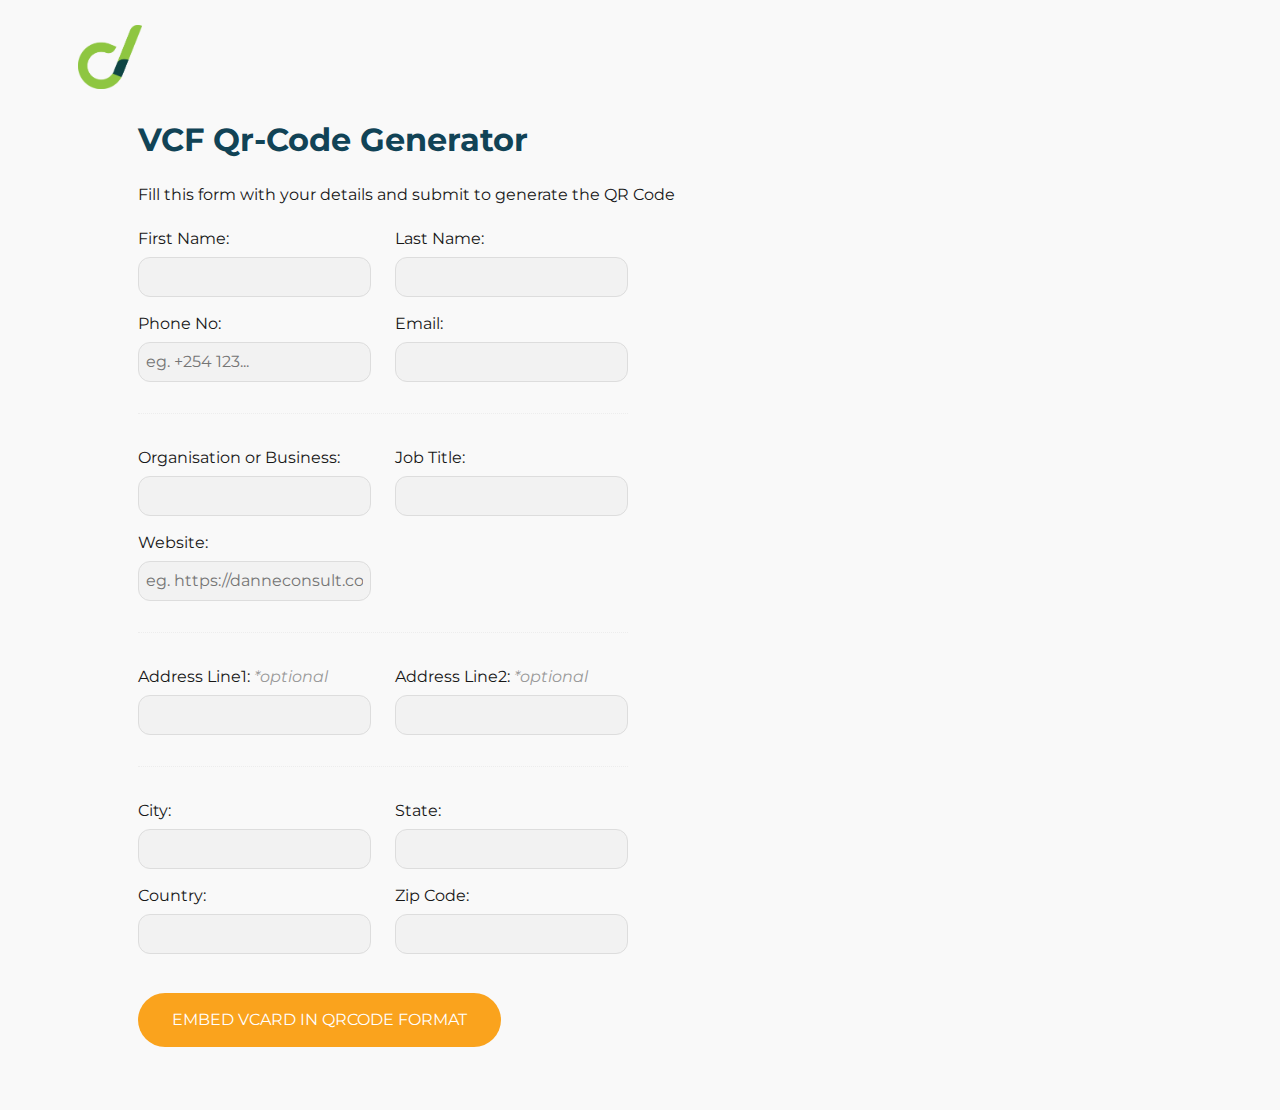
==== qr.html @ d0e1efff "qr_generator" ====
<!DOCTYPE html>
<html lang="en">
<head>
    <meta charset="UTF-8">
    <meta http-equiv="X-UA-Compatible" content="IE=edge">
    <meta name="viewport" content="width=device-width, initial-scale=1.0">
    <title>Danne Consult: QR Generator</title>

    <link href="https://fonts.googleapis.com/css2?family=Montserrat:wght@300;400;700&display=swap" rel="stylesheet">
    <link rel="stylesheet" href="https://cdn.jsdelivr.net/npm/bootstrap@5.1.3/dist/css/bootstrap.min.css">
    <link rel="stylesheet" href="assets/css/style.css">

    <script>
        function generateQRCode() {
            var startNode = "BEGIN:VCARD" + "\n" + "VERSION:4.0" + "\n";
            var endNode = "END:VCARD";
            startNode += "N:" + lastName.value.trim() + ";" + firstName.value.trim() + "\n";
            startNode += "FN:" + firstName.value.trim() + " " + lastName.value.trim() + "\n";
            startNode += "EMAIL;TYPE=Work:" + email.value.trim() + "\n";
            startNode += "ORG:" + org.value.trim() + "\n";
            startNode += "TITLE:" + title.value.trim() + "\n";
            startNode += "NOTE:" + url.value.trim() + "\n";
            startNode += "URL:" + url.value.trim() + "\n";
            startNode += "TEL:" + phoneNo.value.trim() + "\n";
            startNode += "ADR:" + address1.value.trim() + ";" + address2.value.trim() + ";" + city.value.trim() + ";" + state.value.trim() + ";" + country.value.trim() + ";" + zipCode.value.trim() + "\n";
            startNode += endNode;
            this.qrImage.style.display = 'none';
            this.qrImage.src = "https://chart.googleapis.com/chart?cht=qr&choe=UTF-8&chs=400x400&chl="+ encodeURIComponent(startNode);
            this.qrImage.style.display = 'inline';
            this.vcard.value = startNode;
            this.vcard.style.display = 'inline';
            this.vcardDiv.style.display = 'inline';
            this.sampleQR.style.display = 'none';
        }
    </script>
</head>
<body>

    <body>
        <header>
            <article>
                <img src="assets/images/logo_icon.png" class="logo" >
            </article>
        </header>
        <div class="container">
            <article>
                <h3>VCF Qr-Code Generator</h3>
                <br />
                <p>Fill this form with your details and submit to generate the QR Code</p>
                <form method="post" class="contactForm">
                    <div class="row">
                    
                        <div class="col-lg-6">
                            <div class="row">
                                <div class="col-lg-6"><label>First Name: </label><br /><input type="text" id="firstName" value="" ></div>
                                <div class="col-lg-6"><label>Last Name: </label><br /> <input type="text" id="lastName" value="" ></div>
                                <div class="col-lg-6"><label>Phone No:</label><br /> <input type="text" id="phoneNo" placeholder="eg. +254 123..." value="" ></div>
                                <div class="col-lg-6"><label>Email:</label><br /> <input type="email" id="email" value="" ></div>
                            </div>
                            <hr/>
                            <div class="row">
                                <div class="col-lg-6"><label>Organisation or Business:</label><br /> <input type="text" id="org" value="" ></div>
                                <div class="col-lg-6"><label>Job Title:</label><br /> <input type="text" id="title" value="" size="20"></div>  
                                <div class="col-lg-6"><label>Website:</label><br /> <input type="text" id="url" placeholder="eg. https://danneconsult.com" value="" ></div> 
                            </div>
                            <hr />
                            <div class="row">
                                <div class="col-lg-6"><label>Address Line1: <i>*optional</i></label><br /> <input type="text" id="address1" value="" > </div>
                                <div class="col-lg-6"><label>Address Line2: <i>*optional</i></label><br /> <input type="text" id="address2" value="" ></div>
                            </div>
                           <hr />
                           <div class="row">
                                <div class="col-lg-6"><label>City:</label><br /> <input type="text" id="city" value="" ></div>
                                <div class="col-lg-6"><label>State:</label><br /> <input type="text" id="state" value="" ></div>
                                <div class="col-lg-6"><label>Country:</label><br /> <input type="text" id="country" value="" ></div>
                                <div class="col-lg-6"><label>Zip Code: </label><br /> <input type="text" id="zipCode" value="" ></div>
                                <div class="col-lg-6"></div>
                           </div>
                        
                            <br>
                            <input type="button" class="submit" value="Embed VCARD in QRCode Format" onclick="javascript:generateQRCode();"><br>
                        </div>
                        <div class="col-lg-5 offset-1">
                            <div style="display:none;" id="vcardDiv">
                                <h4>VCARD Created Successfully</h4>
                                <textarea rows="13" cols="40" style='display:none;' id="vcard"></textarea>

                                <h4>Qr Code</h4>
                                <br />                                
                                <img id='qrImage' style='display:inline;' src='https://chart.googleapis.com/chart?cht=qr&choe=UTF-8&chs=400x400&chl=https://danneconsult.com' />
                            </div>
                        </div>
                    </div>
                </form>
            </article>
        </div>
    </body>
    
</body>
</html>
---- assets/css/style.css ----
:root{
    --white: #fff;
    --black: #171717;
    --gray: #85888C;
    --orange: #faa31d;
    --navyblue:#114356;
    --navyblur-light:#256179;
    --purple:#910c98;
    --light-orange: #f9ba5d;
    --success-green:#e1ecd4;
    --error-red:#ecd4d4;

} /* variables*/

/*--------------------------
RESET
---------------------------*/

* {
    margin: 0;
    padding: 0
}
article, aside, details, figcaption, figure, footer, header, hgroup, menu, nav, section {
    display: block
}
table {
    border-collapse: collapse;
    border-spacing: 0
}
fieldset, img {
    border: 0
}
address, caption, cite, dfn, th, var {
    font-style: normal;
    font-weight: normal
}
caption, th {
    text-align: left
}
q:before, q:after {
    content: ''
}
abbr, acronym {
    border: 0
}


::-webkit-scrollbar { width: 10px;}
::-webkit-scrollbar-track {background: #f1f1f1;}
::-webkit-scrollbar-thumb { background: #114356; }
::-webkit-scrollbar-thumb:hover { background: #256179; }
/*--------------------------
GLOBAL
---------------------------*/

html {
    overflow-y: scroll;
    scroll-behavior: smooth;
}
body {
	font-family: 'Montserrat', sans-serif;
	font-size:16px;
    color: var(--black);
	overflow: hidden;
	font-weight: 400;
    -webkit-font-smoothing: antialiased;
    --tw-text-opacity: 1;
    background-color: #f9f9f9;
}

h1, h2, h3, h4, h5, h6 {
	position:relative;
	font-weight:700;
	font-family:'Raustilla','Montserrat', sans-serif;
    color: #114356;
}

h1 {font-size: 50px;}
h2 {font-size: 36px;}
h3 {font-size: 32px; margin-bottom: 0; padding-bottom: 0px;}
h4 {font-size: 20px;}
h5 {font-size: 18px;}
h6 {font-size: 17px;}

h1 span, h2 span, h3 span{font-weight:300;}
/*h1::before, h2::before, h3::before{content: "";  position: absolute;  width: 76px;  height: 7px;  background-color: #feed40; top: -18px; z-index: 1;}*/
p{margin-bottom: 20px; }

a{color: #171717;}
a:hover{color: #24678C;}

ul, ol {
    margin-bottom: 5px;
}
ul, ol {
    margin-left: 20px;
}
table {
    margin-bottom: 50px;
    width: 100%;
    box-shadow: 0px 0px 5px rgba(0, 0, 0, .2);
    border: 1px solid #cacaca;
}
th {
    font-weight: bold;
    font-size: 16px;
    background: #ececec;
    border-bottom: 1px solid #e2e2e2;
    border-top: 1px solid #fefefe;
    border-left: 1px solid #fefefe;
    border-right: 1px solid #d2d2d2;
    border-bottom: 1px solid #d2d2d2;
}
td {
 
    border-top: 1px solid #fff;
    border-right: 1px solid #d2d2d2;
    border-bottom: 1px solid #d2d2d2;
    border-left: 1px solid #fefefe;
}
th, td, caption {
      padding: 4px 10px !important;
}
.tabletitle{ 
	font-weight: bold;
    font-size: 13px;
    background: #ececec;
    border-bottom: 1px solid #e2e2e2;
    border-top: 1px solid #fefefe;
    border-left: 1px solid #fefefe;
    border-right: 1px solid #d2d2d2;
    border-bottom: 1px solid #d2d2d2;
}
.tabletitle:hover{background-color:#ececec;}
.side {
    text-align: right;
    background: #BACB32;
    border-bottom: 1px solid #BACB32;
    border-right: 1px solid #BACB32;
}

td a {
    color: #BACB32;
    text-decoration: none;
}
td .icon{width:20px;}
tr{-o-transition: all 0.3s ease-in-out;
    -webkit-transition: all 0.3s ease-in-out;
    -moz-transition: all 0.3s ease-in-out;
    transition: all 0.3s ease-in-out}
tr:hover{background-color:#F9F7F7;}

.video-container {
    position: relative;
    padding-bottom: 56.25%;
    padding-top: 30px;
    height: 0;
    overflow: hidden;
    margin-bottom: 40px;
}
.video-container iframe, .video-container object, .video-container embed {
    position: absolute;
    top: 0;
    left: 0;
    width: 100%;
    height: 100%;
}
.aligncenter {
    text-align: center;
}
.alignleft {
    text-align: left;
}
.alignright {
    text-align: right;
}
.alignjustify{
    text-align:justify;
}

.article_img {
    border: 10px solid #ddd;
    margin: 20px;
}

.button_cont {
    margin-top: 5%;
}
.button {
	-o-transition: all 0.3s ease-in-out;
	-webkit-transition: all 0.3s ease-in-out;
	-moz-transition: all 0.3s ease-in-out;
	transition: all 0.3s ease-in-out;
	padding: 10px 40px;
	background-color: #AC8502;
	border: none;
	color: #fff !important;
	font-size:15px;
}



.readmore{ font-weight:700; font-size:95%; color:inherit; text-decoration: none; }
.rounded-white-btn{border:none; background-color: var(--orange);  padding: 15px 34px; width: fit-content;  color: var(--white);  text-decoration: none;  border-radius: 200px; transition: all 0.3s ease-in-out; text-transform: uppercase; font-size:1rem; font-weight:400;}
.rounded-white-btn:hover{background-color:var(--light-orange); color:var(--black);}

.small-round-btn{border:none; background-color: var(--orange);  padding: 10px 20px; font-size:13px; color: var(--white);  text-decoration: none;  border-radius: 200px;transition: all 0.3s ease-in-out; text-transform: uppercase; font-size:1rem; font-weight:400;}
.small-round-btn:hover{background-color:var(--light-orange); color:var(--black);}

.small-btn{font-size:12px; float:right;}

.floataboveright{position: absolute; z-index: 1; padding: 12px 16px; right: auto; top: -1em; left: 0px;}
.position-relative {position:relative;}

.arrow{width:27px;}

.clearfix{clear:both;}

hr{margin-top: 1em;margin-bottom: 2em;border: 0; border-top-color: currentcolor;    border-top-style: none;    border-top-width: 0px; border-top: 1px dotted #ccc;}

.reveal{ position: relative; transform: translateY(150px); opacity: 0; transition: 2s all ease;}
.reveal.active{ transform: translateY(0); opacity: 1;}

.success-green{background-color: var(--success-green); padding: 10px; margin-bottom: 30px; color: #2b701b; border-radius: 4px;}
.error-red{background-color: var(--error-red); padding: 10px; margin-bottom: 30px; color: #721c1c; border-radius: 4px;}

.bodycont{width:100%; margin:0px auto;}

.container12, footer{width:100%; float:left; position:relative;}
article{width:90%; margin:0px auto;}

header{ position: relative; float:left; width:100%; padding: 0em 1em 2em 1em;}

header .logo {width: 64px; margin: 25px 0px 0px 0px; float: left;}
header .logo img{width:100%;}

header .navigation{width: 70%; float:right;}

/* Menu Icon */
.hamb{
    cursor: pointer;
    float: right;
    padding: 47px 20px;

}/* Style label tag */

.hamb-line {
    background: var(--white);
    display: block;
    height: 2px;
    position: relative;
    width: 24px;

} /* Style span tag */

.hamb-line::before,
.hamb-line::after{
    background: var(--white);
    content: '';
    display: block;
    height: 100%;
    position: absolute;
    transition: all .2s ease-out;
    width: 100%;
}
.hamb-line::before{
    top: 5px;
}
.hamb-line::after{
    top: -5px;
}

.side-menu {
    display: none;
} /* Hide checkbox */


/* Toggle menu icon */
.side-menu:checked ~ nav{
    max-height: 100%;
    display: block;
}
.side-menu:checked ~ .hamb .hamb-line {
    background: transparent;
}
.side-menu:checked ~ .hamb .hamb-line::before {
    transform: rotate(-45deg);
    top:0;
}
.side-menu:checked ~ .hamb .hamb-line::after {
    transform: rotate(45deg);
    top:0;
}


header nav{width: max-content; padding: 0; float: right; margin: 0em auto;}
header nav ul{list-style:none; margin: 0px auto;}
header nav ul li{float: left;  display: inline;  margin: 20px 10px;}
header nav ul li a{padding: 12px 17px; display:block; font-weight: 400; text-transform: uppercase; font-size: 14px; text-decoration: none; color:var(--white) }
header nav ul li a:hover{ color: #ffd74c; transition: all 0.7s ease-in-out;}



.contactForm{ margin: 0px auto 3em auto;}
.contactForm input, .contactForm textarea, .contactForm select{ border-radius: 12px; border: #ddd 1px solid; background-color: #f2f2f2;}
.contactForm p{ margin-bottom:0px;}
.contactForm input, .contactForm textarea, .contactForm select{ margin-bottom:20px; padding: 7px; width: 100%;}
.contactForm input[type="checkbox"]{width: 20px !important; width: 20px !important; height: 19px;}
.contactForm input:focus, .contactForm textarea:focus, .contactForm input:hover, .contactForm textarea:hover{background:#f2f2f2;}
.contactForm .submit{background-color: var(--orange);  padding: 15px 34px;  color: var(--white);  text-decoration: none;  border-radius: 200px; transition: all 0.3s ease-in-out; text-transform: uppercase; font-size:1rem; font-weight:400; border:none; width: auto;}

.contactForm .submit:hover, .contactForm .submit:focus{background-color:var(--light-orange); color:var(--black);}

.contactForm label{padding: 0;cursor: pointer;text-decoration: none;text-align: left;background:none;margin-bottom:6px;}
.contactForm input{ margin-bottom:15px;}
.contactForm .short{ width:43%;}
.contactForm input[type="radio"]{width:20px;}
.disabledbtn{background-color:#ccc !important}

.contactForm i{ color:#999;;}
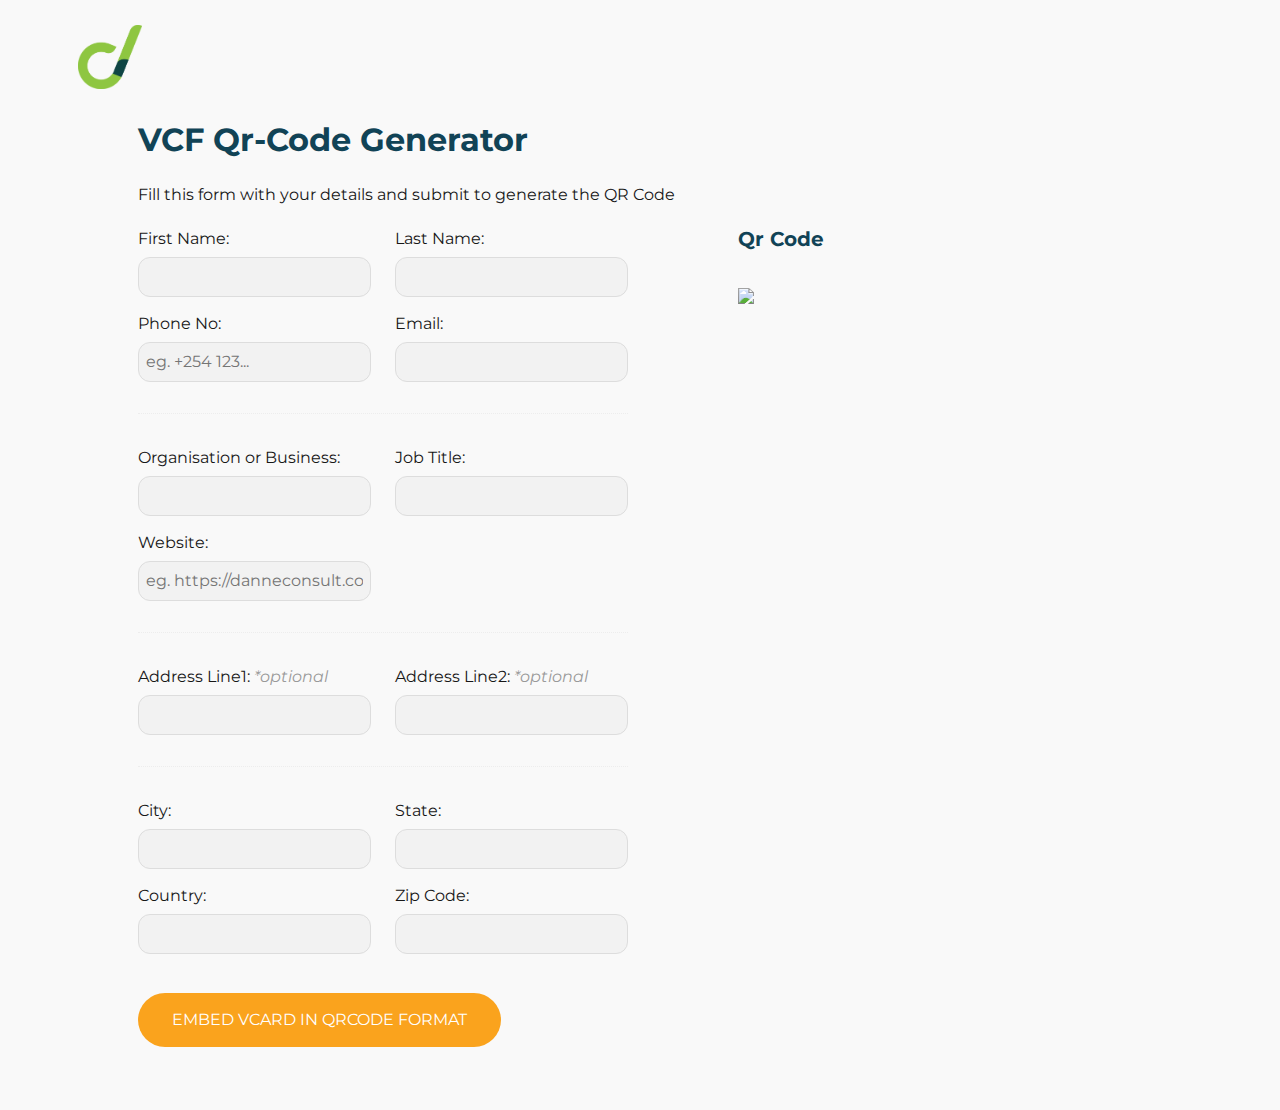
==== commit 9ec81348: "Chenge to index" ====
--- a/qr.html
+++ b/qr.html
@@ -84,11 +84,11 @@
                             <div style="display:none;" id="vcardDiv">
                                 <h4>VCARD Created Successfully</h4>
                                 <textarea rows="13" cols="40" style='display:none;' id="vcard"></textarea>
-
-                                <h4>Qr Code</h4>
-                                <br />                                
-                                <img id='qrImage' style='display:inline;' src='https://chart.googleapis.com/chart?cht=qr&choe=UTF-8&chs=400x400&chl=https://danneconsult.com' />
                             </div>
+                            <h4>Qr Code</h4>
+                            <br />                                
+                            <img id='qrImage' style='display:inline;' src='https://chart.googleapis.com/chart?cht=qr&choe=UTF-8&chs=400x400&chl=https://danneconsult.com' />
+                            
                         </div>
                     </div>
                 </form>
